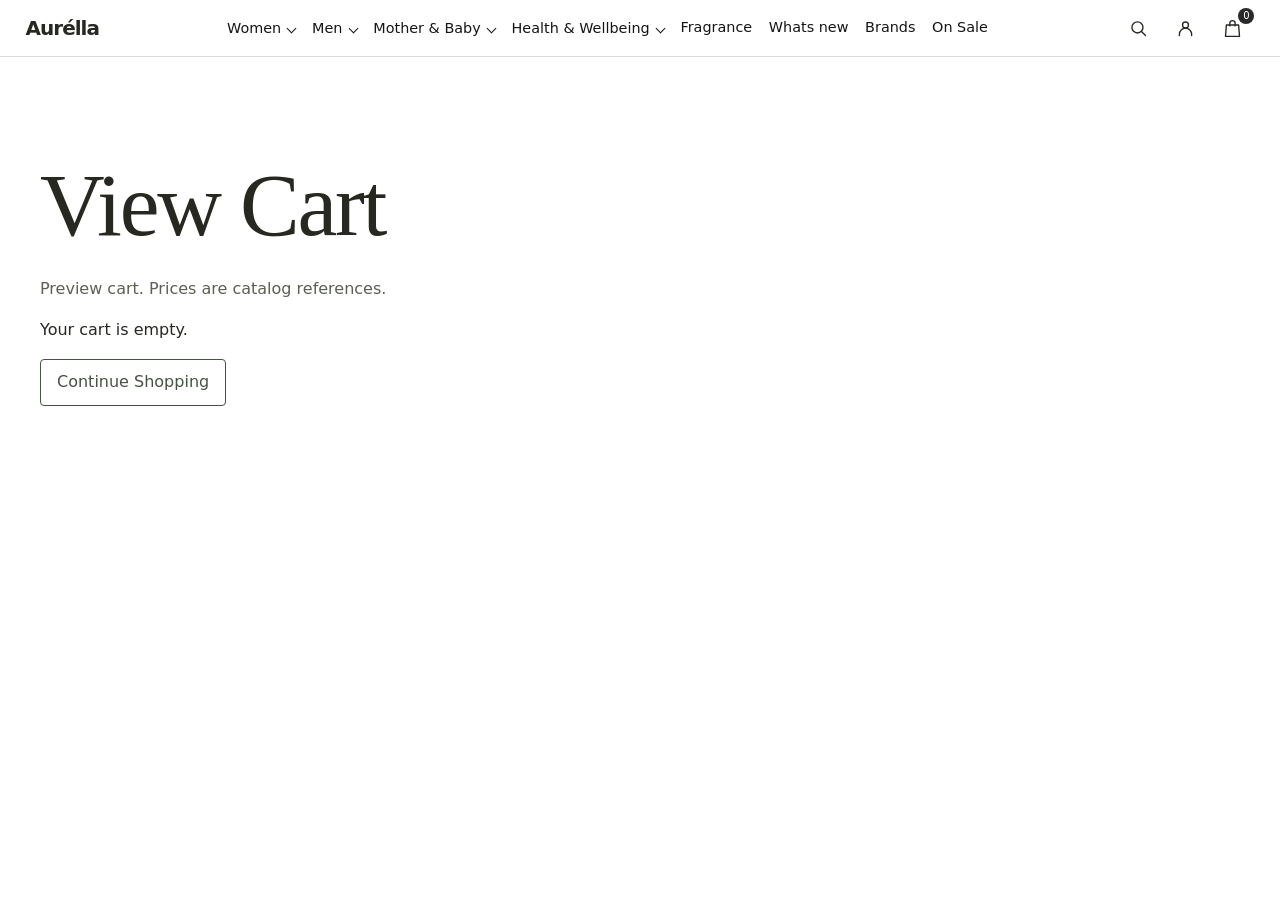
==== Aurella-cart.html @ ee376766 "Add Aurella storefront and ecommerce app" ====
<!doctype html><html lang="en"><meta charset="utf-8"><meta name="viewport" content="width=device-width,initial-scale=1"><title>View Cart | Aurélla</title><style>:root{--bg:#fff;--paper:#fffdf8;--ink:#272820;--muted:#5b6053;--line:#deded1;--accent:#445440;--soft:#e4e9dd;font:16px/1.55 system-ui,sans-serif;color:var(--ink);background:var(--bg)}*{box-sizing:border-box}body{margin:0}a{color:inherit}button,input,select,textarea{font:inherit}button,.button{border:1px solid var(--accent);padding:.65rem 1rem;min-height:44px;border-radius:4px;background:var(--accent);color:white;cursor:pointer;text-decoration:none;display:inline-flex;align-items:center;justify-content:center}button.secondary,.button.secondary{background:transparent;color:var(--accent)}button:disabled{opacity:.5;cursor:default}a:focus-visible,button:focus-visible,input:focus-visible,textarea:focus-visible,select:focus-visible,summary:focus-visible{outline:3px solid #89603b;outline-offset:3px}h1,h2,.logo{font-family:Georgia,serif;font-weight:400;line-height:1.1;letter-spacing:-.025em}h1{font-size:clamp(2.7rem,7vw,6rem);margin:.25em 0}h2{font-size:clamp(1.8rem,4vw,3rem);margin:0 0 .5em}h3{margin:.45rem 0}.shell{width:min(1200px,calc(100% - 2rem));margin-inline:auto}.section{padding-block:clamp(2rem,6vw,5rem)}.eyebrow{font-size:.75rem;letter-spacing:.14em;text-transform:uppercase;font-weight:650}.muted{color:var(--muted)}header,footer{background:var(--paper);border-block:1px solid var(--line)}.bar{display:flex;align-items:center;justify-content:space-between;gap:1rem;min-height:72px;flex-wrap:wrap;padding-block:.6rem}.logo{font-size:2rem;text-decoration:none}.links,.row,.chips{display:flex;align-items:center;gap:.65rem;flex-wrap:wrap}.links a{padding:.45rem .2rem}.hero{background:linear-gradient(105deg,#e4e9dd,#f1eee3);padding:clamp(1.6rem,6vw,6rem);min-height:440px;display:grid;align-content:center}.hero p{max-width:34rem}.hero .button{justify-self:start}.grid{display:grid;grid-template-columns:repeat(auto-fit,minmax(min(100%,215px),1fr));gap:1rem}.card,.panel{background:var(--paper);border:1px solid var(--line);border-radius:6px;overflow:hidden}.card{display:flex;flex-direction:column}.card-body,.panel{padding:1rem}.card-body .button{margin-top:.65rem}.card a{text-decoration:none}.photo{display:grid;place-items:center;background:var(--soft);aspect-ratio:1;overflow:hidden;color:var(--accent)}.photo img{display:block;width:100%;height:100%;object-fit:contain}.browse{border-block:1px solid var(--line)}.browse h3{font-family:Georgia,serif;font-size:1.35rem;font-weight:400}.chip{border:1px solid var(--line);border-radius:99px;padding:.45rem .8rem;background:var(--paper);color:var(--ink);text-decoration:none;font-size:.9rem;min-height:44px}.split{display:grid;grid-template-columns:1fr 1fr;gap:clamp(1rem,5vw,4rem)}.stack{display:grid;gap:.8rem;align-content:start}.shop-head{display:flex;gap:.8rem;flex-wrap:wrap;align-items:end;justify-content:space-between}.shop-head form{flex:1;max-width:32rem}.form-grid{display:grid;grid-template-columns:repeat(auto-fit,minmax(min(100%,180px),1fr));gap:.8rem}label{display:grid;gap:.25rem;font-weight:550}input:not([type=checkbox]),textarea,select{width:100%;min-height:44px;padding:.55rem .65rem;border:1px solid #848779;background:var(--paper);border-radius:4px;color:var(--ink)}textarea{resize:vertical;min-height:100px}.check{display:flex;align-items:center;gap:.5rem}.check input{width:20px;height:20px}.error{color:#982c23;font-weight:600}.success{color:#315a34}.price{font-weight:650}.skip{position:fixed;top:-100px}.skip:focus{top:0;z-index:4;background:white;padding:1rem}details{padding:.85rem 0;border-top:1px solid var(--line)}summary{cursor:pointer;font-weight:600}dialog{border:1px solid var(--line);background:var(--bg);color:var(--ink);width:min(96vw,670px);max-height:92dvh;padding:1.2rem}dialog::backdrop{background:#25282185}#notice:not(:empty){position:fixed;z-index:3;bottom:1rem;right:1rem;background:var(--accent);color:white;padding:.8rem 1rem;max-width:calc(100% - 2rem);border-radius:4px}.rule{border-top:1px solid var(--line);padding-top:.85rem}.thumb{width:68px;height:68px;object-fit:contain;background:var(--soft)}.swatch{display:inline-block;width:20px;height:20px;border:1px solid #555;border-radius:50%;vertical-align:middle}.small{font-size:.9rem}.prose{white-space:pre-wrap}.spaced{justify-content:space-between}footer{padding:1.5rem 0}footer p{margin:.2rem 0}@media(max-width:640px){.split{grid-template-columns:1fr}.hero{min-height:340px}.bar{gap:.55rem}.bar .links{gap:.5rem}.catalog{grid-template-columns:repeat(2,minmax(0,1fr));gap:.55rem}.card-body{padding:.65rem}.catalog .button{width:100%;font-size:.85rem}.row{gap:.4rem}}
 .preview-title{font-size:clamp(2.5rem,6vw,4.7rem)}.catalog{grid-template-columns:repeat(4,minmax(0,1fr))}.photo img{object-fit:contain}.eyebrow{margin:0}@media(max-width:800px){.catalog{grid-template-columns:repeat(2,minmax(0,1fr))}}
/* Catalog card layout */
.catalog{grid-template-columns:repeat(4,minmax(0,1fr));gap:2rem clamp(1rem,2.15vw,2.25rem);margin-top:1.75rem}
.catalog .card{background:#fff;border:1px solid #e5e5e5;border-radius:0;text-align:left;min-width:0}
.catalog .photo{background:#f6f6f6;border-radius:0}
.catalog .photo img{object-fit:contain;mix-blend-mode:multiply}
.catalog .card-body{display:flex;flex-direction:column;flex:1;padding:1.35rem .8rem .8rem}
.catalog .eyebrow{font-size:.68rem;letter-spacing:.035em;color:#626262}
.catalog h3{font:500 .92rem/1.45 system-ui,sans-serif;letter-spacing:normal;text-transform:none;margin:.3rem 0 .9rem;overflow-wrap:anywhere;min-height:2.9em}
.catalog .card-meta{display:flex;align-items:baseline;justify-content:space-between;gap:.65rem;border-top:1px solid #dedbd8;padding-top:.7rem;margin-top:auto}
.catalog .price{font-size:.88rem;font-weight:700;color:#191919;margin:0}
.catalog .card-size{color:#4c4c4c;font-size:.76rem;text-align:right}
.catalog .button.secondary{border:1px solid #dedbd8;border-radius:0;width:100%;padding:.45rem .35rem;color:#242424;text-decoration:none;font-size:.8rem;margin-top:.65rem}
.catalog .button.secondary:hover{background:#f6f6f6}
@media(max-width:760px){.catalog{grid-template-columns:repeat(2,minmax(0,1fr));gap:1.25rem .8rem}.catalog .card-body{padding:.8rem .55rem .55rem}}

.store-nav{background:#fff;border-top:0;border-bottom:1px solid #dedbd8}
.store-nav .nav-inner{width:100%;padding:0 clamp(1rem,2vw,2rem);min-height:56px;display:grid;grid-template-columns:1fr auto 1fr;align-items:center;gap:1rem}
.store-nav .logo{font:700 1.25rem/1 system-ui,sans-serif;letter-spacing:-.05em;justify-self:start}
.store-nav .nav-links{display:flex;align-items:center;gap:clamp(.85rem,2.5vw,2.3rem);white-space:nowrap}
.store-nav .nav-links a{color:#151515;text-decoration:none;font-size:.9rem;line-height:1.2;padding:.5rem 0}
.store-nav .nav-links a:hover{text-decoration:underline;text-underline-offset:3px}
.store-nav .nav-links .nav-action{border:1px solid #1d1d1d;border-radius:999px;padding:.48rem .85rem}
@media(max-width:800px){.store-nav .nav-inner{grid-template-columns:1fr;gap:.15rem;padding-block:.65rem}.store-nav .nav-links{max-width:100%;overflow-x:auto;gap:1.2rem;padding:.15rem 0}}
.home-hero{display:grid;grid-template-columns:1fr 1fr;min-height:clamp(320px,43vw,540px);background:#f1f1ef}
.home-hero-copy{display:grid;align-content:center;justify-items:start;padding:clamp(1.5rem,6vw,7rem)}
.home-hero h1{font:600 clamp(2.5rem,5vw,5rem)/1.02 system-ui,sans-serif;letter-spacing:-.065em}
.home-hero-art{display:grid;place-items:center;min-width:0;background:#ececea;overflow:hidden}
.home-hero-art:empty{display:none}
.home-hero:has(.home-hero-art:empty){grid-template-columns:1fr}
.home-hero-art img{width:100%;height:100%;max-height:540px;object-fit:contain;mix-blend-mode:multiply}
.home-heading{display:flex;align-items:baseline;justify-content:space-between;gap:1rem}
.home-heading h2,.home-categories h2,.catalog-heading{font:600 clamp(1.5rem,3vw,2rem)/1.15 system-ui,sans-serif;letter-spacing:-.035em}
.home-categories{background:#f6f6f5}
.home-tiles{display:grid;grid-template-columns:repeat(4,1fr);gap:1rem}
.home-tiles a{background:white;border:1px solid #dedbd8;padding:1.4rem .9rem;text-decoration:none}
.home-tiles a:hover{text-decoration:underline}
@media(max-width:650px){.home-hero{grid-template-columns:1fr}.home-hero-art img{max-height:250px}.home-tiles{grid-template-columns:repeat(2,1fr)}}
.skin-browse{background:#fff}
.skin-browse h2{text-align:center;font:500 clamp(1.55rem,3vw,2.4rem)/1.2 system-ui,sans-serif;letter-spacing:-.035em;margin:0 0 clamp(1.3rem,3vw,2.6rem)}
.skin-slider{position:relative}
.skin-track{display:grid;grid-auto-flow:column;grid-auto-columns:calc((100% - 3rem)/5);gap:.75rem;overflow-x:auto;scroll-snap-type:x mandatory;scrollbar-width:none;padding:4px;scroll-padding-inline:4px}
.skin-track::-webkit-scrollbar{display:none}
.skin-tile{display:grid;gap:.85rem;text-align:center;color:var(--ink);text-decoration:none;scroll-snap-align:start;min-width:0}
.skin-tile img{display:block;width:100%;aspect-ratio:2/3;object-fit:cover;border-radius:8px;background:#f6f6f6}
.skin-tile:hover span{text-decoration:underline;text-underline-offset:4px}
.skin-slider .skin-arrow{position:absolute;top:43%;width:44px;height:44px;padding:0;border:1px solid #d6ccc4;border-radius:0;background:#fff;color:var(--ink);font-size:1.5rem}
.skin-prev{left:4px}.skin-next{right:4px}
@media(max-width:850px){.skin-track{grid-auto-columns:calc((100% - 1.5rem)/3)}}
@media(max-width:520px){.skin-track{grid-auto-columns:calc((100% - .75rem)/2)}.skin-tile{font-size:.9rem}}
.catalog-controls{display:flex;gap:12px;flex-wrap:wrap;margin:1rem 0}
.catalog-control{position:relative;padding:0;border:0}
.catalog-control summary{display:flex;min-height:35px;min-width:99px;align-items:center;justify-content:space-between;gap:.8rem;padding:0 16px;border:1px solid #818181;background:#fff;color:#171717;font:500 .8rem system-ui,sans-serif;list-style:none}
.catalog-control summary::-webkit-details-marker{display:none}
.catalog-control summary::after{content:'';width:6px;height:6px;border-right:1px solid #777;border-bottom:1px solid #777;transform:rotate(45deg) translateY(-2px)}
.catalog-control[open] summary::after{transform:rotate(225deg)}
.catalog-control-panel{position:absolute;z-index:2;top:calc(100% + 6px);left:0;width:min(310px,calc(100vw - 2rem));border:1px solid #dedbd8;background:white;padding:12px;box-shadow:0 4px 12px #0001}
#catalog-sort .catalog-control-panel{width:170px}
.catalog-controls{align-items:center;--control-height:44px}.catalog-controls .catalog-control summary,.catalog-controls input#search[type=search]{box-sizing:border-box;height:var(--control-height);min-height:var(--control-height);font:500 .85rem system-ui,sans-serif;border:1px solid #818181}
.catalog-controls #search{width:min(100%,300px);min-height:35px;border-radius:0;background:#fff;font-size:.85rem}
#catalog-sort .catalog-control-panel{width:min(255px,calc(100vw - 8.5rem));padding:14px 16px}
#catalog-sort label,.facet-options label{display:flex;align-items:center;gap:.65rem;font-size:.84rem;font-weight:400;padding:.3rem 0}
#catalog-sort label:has(:disabled){color:#777}
#catalog-sort input,.facet-options input{margin:0;accent-color:#222}
#filter-panel:not([hidden]){display:grid;grid-template-columns:repeat(4,minmax(0,1fr));gap:1.5rem;border-block:1px solid #dedbd8;padding:1.45rem 0}
#filter-panel fieldset{border:0;padding:0;margin:0;min-width:0}
#filter-panel legend{font-weight:550;margin-bottom:.7rem}
.facet-more{padding:0;border:0;margin-top:.4rem}
.facet-more summary{font-size:.82rem;text-decoration:underline;text-underline-offset:3px}
@media(max-width:650px){#filter-panel:not([hidden]){grid-template-columns:repeat(2,minmax(0,1fr))}}
@media(min-width:1440px){#catalog-section{width:min(1840px,calc(100% - 4rem))}#grid.catalog{grid-template-columns:repeat(5,minmax(0,1fr))}}@media(min-width:1700px){#grid.catalog{grid-template-columns:repeat(6,minmax(0,1fr))}}

#catalog-sort .catalog-control-panel{width:min(255px,calc(100vw - 2rem));padding:18px 24px;border:0;border-top:1px solid #dedbd8;box-shadow:0 4px 12px #0001}
#catalog-sort .catalog-control-panel label{display:flex;align-items:center;gap:16px;min-height:29px;padding:0;font:400 .8rem/1.25 system-ui,sans-serif;white-space:nowrap}
#catalog-sort .catalog-control-panel input[type=radio]{appearance:auto;flex:0 0 14px;width:14px;height:14px;min-height:0;padding:0;margin:0}
@media(max-width:650px){#catalog-sort .catalog-control-panel{left:auto;right:0;width:210px}}
</style><style>.store-nav .nav-inner{display:flex;justify-content:space-between;flex-wrap:wrap}.store-nav .nav-links{gap:clamp(.6rem,1.3vw,1.6rem)}.nav-tools{display:flex;gap:.65rem;align-items:center;flex-wrap:wrap}.nav-tools a{font-size:.85rem;text-decoration:none}.nav-tools a:hover{text-decoration:underline}.nav-tools .nav-action{border:1px solid;padding:.35rem .75rem;border-radius:999px}.preview-cart-row{display:flex;align-items:center;justify-content:space-between;gap:1rem;border-bottom:1px solid #ddd;padding:1rem 0}@media(max-width:850px){.store-nav .nav-links{order:3;width:100%}}</style><header class="store-nav"><div class="nav-inner"><a class="logo" href="Aurella-preview.html">Aurélla</a><nav class="nav-links" aria-label="Main"><button class="department-trigger" type="button" aria-expanded="false" aria-controls="department-panel-0">Women</button><button class="department-trigger" type="button" aria-expanded="false" aria-controls="department-panel-1">Men</button><button class="department-trigger" type="button" aria-expanded="false" aria-controls="department-panel-2">Mother &amp; Baby</button><button class="department-trigger" type="button" aria-expanded="false" aria-controls="department-panel-3">Health &amp; Wellbeing</button><a href="Aurella-shop.html?q=fragrance">Fragrance</a><a href="Aurella-shop.html?view=new">Whats new</a><a href="Aurella-shop.html?view=brands">Brands</a><a href="Aurella-shop.html?view=sale">On Sale</a></nav><div class="nav-tools"><a href="Aurella-shop.html#search" aria-label="Search" title="Search"><svg width="21" height="21" viewBox="0 0 24 24" fill="none" stroke="currentColor" stroke-width="1.55" stroke-linecap="round" stroke-linejoin="round" aria-hidden="true"><circle cx="10.8" cy="10.8" r="6.3"/><path d="m15.4 15.4 4.6 4.6"/></svg></a><a href="Aurella-profile.html" aria-label="Profile" title="Profile"><svg width="21" height="21" viewBox="0 0 24 24" fill="none" stroke="currentColor" stroke-width="1.55" stroke-linecap="round" stroke-linejoin="round" aria-hidden="true"><circle cx="12" cy="8" r="3.4"/><path d="M5 20v-1.4a7 7 0 0 1 14 0V20"/></svg></a><a class="nav-action" href="Aurella-cart.html" aria-label="View Cart" title="View Cart"><svg width="21" height="21" viewBox="0 0 24 24" fill="none" stroke="currentColor" stroke-width="1.55" stroke-linecap="round" stroke-linejoin="round" aria-hidden="true"><path d="M5 8h14l1 13H4L5 8Z"/><path d="M9 9V6a3 3 0 0 1 6 0v3"/></svg><span id="preview-cart-count">0</span></a></div></div><div class="department-panel" id="department-panel-0" hidden><div class="mega-inner women-menu"><div class="women-column"><section><h2>Makeup</h2><a href="Aurella-shop.html?q=foundation">Foundation</a><a href="Aurella-shop.html?q=concealer">Concealer</a><a href="Aurella-shop.html?q=powder">Compact Powder / Loose Powder</a><a href="Aurella-shop.html?q=eyeshadow">Eyeshadows</a><a href="Aurella-shop.html?q=eyeliner">Eye Liner</a><a href="Aurella-shop.html?q=mascara">Mascara</a><a href="Aurella-shop.html?q=lip%20glos">Lip Gloss</a><a href="Aurella-shop.html?q=lipstick">Lipsticks</a><a href="Aurella-shop.html?q=lip%20balm">Lip Balm</a><a href="Aurella-shop.html?q=blusher">Blushers</a><a href="Aurella-shop.html?q=makeup%20remover">Makeup Removers</a><a href="Aurella-shop.html?q=tools%20%26%20accessorie">Tools &amp; Accessories</a><a href="Aurella-shop.html?q=vegan">Vegan</a></section><section><h2>Face</h2><a href="Aurella-shop.html?q=face%20serum">Face Serum</a><a href="Aurella-shop.html?q=foundation">Foundations</a><a href="Aurella-shop.html?q=powder">Powders</a><a href="Aurella-shop.html?q=concealer">Concealers</a><a href="Aurella-shop.html?q=blusher">Blushers</a><a href="Aurella-shop.html?q=primer">Primers</a><a href="Aurella-shop.html?q=bb%20cream">BB Creams</a><a href="Aurella-shop.html?q=hyperpigmentation">Hyperpigmentation</a></section></div><div class="women-column"><section><h2>Lips</h2><a href="Aurella-shop.html?q=lip%20balm">Lip Balm</a><a href="Aurella-shop.html?q=lipstick">Lipsticks</a><a href="Aurella-shop.html?q=lip%20glos">Lip Gloss</a><a href="Aurella-shop.html?q=lip%20liner">Lip Liners</a></section><section><h2>Eyes</h2><a href="Aurella-shop.html?q=mascara">Mascara</a><a href="Aurella-shop.html?q=eyeshadow">Eyeshadows</a><a href="Aurella-shop.html?q=eyeliner">Eyeliners &amp; Pencils</a><a href="Aurella-shop.html?q=eyeshadow%20palette">Eyeshadow palettes</a><a href="Aurella-shop.html?q=eye%20makeup%20remover">Eye makeup remover</a><a href="Aurella-shop.html?q=eye%20accessorie">Eye accessories</a></section><section><h2>Nails</h2><a href="Aurella-shop.html?q=nail%20polish">Nail polish</a><a href="Aurella-shop.html?q=top%20%26%20base%20coat">Top &amp; base coats</a><a href="Aurella-shop.html?q=effects%20%26%20nail%20art">Effects &amp; nail art</a><a href="Aurella-shop.html?q=nail%20care%20%26%20treatment">Nail care &amp; treatment</a><a href="Aurella-shop.html?q=nail%20polish%20remover">Nail polish removers</a><a href="Aurella-shop.html?q=nail%20accessorie">Nail accessories</a></section></div><div class="women-column"><section><h2>Skin</h2><a href="Aurella-shop.html?q=face%20care">Face Care</a><a href="Aurella-shop.html?q=lip%20care">Lip Care</a><a href="Aurella-shop.html?q=eye%20care">Eye Care</a><a href="Aurella-shop.html?q=body%20care">Body Care</a><a href="Aurella-shop.html?q=hand%20care">Hand Care</a></section><section><h2>Women Toiletries</h2><a href="Aurella-shop.html?q=body%20wash">Bath &amp; Shower</a><a href="Aurella-shop.html?q=hand%20wash">Hand Wash &amp; Gel</a><a href="Aurella-shop.html?q=soap">Soap</a><a href="Aurella-shop.html?q=bath%20salt">Bath Salts</a><a href="Aurella-shop.html?q=bathing%20accessorie">Bathing Accessories</a><a href="Aurella-shop.html?q=deodorant">Deodorant</a><a href="Aurella-shop.html?q=body%20sprays%20%26%20mist">Body Sprays &amp; Mist</a><a href="Aurella-shop.html?q=dental">Dental</a><a href="Aurella-shop.html?q=hair%20removal">Female Hair Removal</a></section></div><div class="women-column"><section><h2>Hair</h2><a href="Aurella-shop.html?q=shampoo">Shampoo</a><a href="Aurella-shop.html?q=conditioner">Conditioner</a><a href="Aurella-shop.html?q=dry%20shampoo">Dry Shampoo</a><a href="Aurella-shop.html?q=treatments%20%26%20oil">Treatments &amp; Oils</a><a href="Aurella-shop.html?q=hair%20styling">Hair Styling</a><a href="Aurella-shop.html?q=hair%20colour">Hair Colour</a><a href="Aurella-shop.html?q=accessorie">Accessories</a></section><section><h2>Sun &amp; Tan</h2><a href="Aurella-shop.html?q=spf">Sun Care</a><a href="Aurella-shop.html?q=tanning">Tanning</a></section><section><h2><a href="Aurella-shop.html?q=fragrance">Fragrance</a></h2></section></div></div></div><div class="department-panel" id="department-panel-1" hidden><div class="mega-inner women-menu men-menu"><div class="women-column"><section><h2>Men Skin Care</h2><a href="Aurella-shop.html?q=men%20moistur">Men Moisturisers</a><a href="Aurella-shop.html?q=men%20face%20wash">Men Face Wash &amp; Scrub</a><a href="Aurella-shop.html?q=men%20scrub">Men Wash &amp; Exfoliators</a><a href="Aurella-shop.html?q=men%20body">Men Body Care</a><a href="Aurella-shop.html?q=men%20vegan">Men Vegan</a></section></div><div class="women-column"><section><h2>Men Toiletries</h2><a href="Aurella-shop.html?q=men%20shower">Men Bath &amp; Shower</a><a href="Aurella-shop.html?q=men%20hand%20wash">Men Hand Wash &amp; Gel</a><a href="Aurella-shop.html?q=men%20deodorant">Men Deodorant</a><a href="Aurella-shop.html?q=men%20body%20spray">Men Body Sprays &amp; Mist</a><a href="Aurella-shop.html?q=men%20dental">Men Dental</a><a href="Aurella-shop.html?q=men%20shaving">Men Shaving</a><a href="Aurella-shop.html?q=men%20travel">Men Travel</a></section><section><h2>Men Hair</h2><a href="Aurella-shop.html?q=men%20shampoo">Men Shampoo &amp; Conditioner</a><a href="Aurella-shop.html?q=men%20styling">Men Hair Styling</a><a href="Aurella-shop.html?q=men%20hair%20oil">Men Hair Treatments &amp; Oils</a></section></div><div class="women-column"><section><h2>Sun &amp; Tan</h2><a href="Aurella-shop.html?q=spf">Sun Care</a><a href="Aurella-shop.html?q=tanning">Tanning</a></section><section class="men-direct"><h2><a href="Aurella-shop.html?q=beard">Men Beard Care</a></h2></section><section class="men-direct"><h2><a href="Aurella-shop.html?q=men%20fragrance">Men Fragrance</a></h2></section></div></div></div><div class="department-panel" id="department-panel-2" hidden><div class="mega-inner women-menu mother-menu"><div class="women-column"><section><h2><a href="Aurella-shop.html?q=stretch+mark">Mother</a></h2></section></div><div class="women-column"><section><h2>Babies and Kids</h2><a href="Aurella-shop.html?q=baby+wipes">Baby Wipes</a><a href="Aurella-shop.html?q=baby+lotion">Kids Oil and Lotion</a><a href="Aurella-shop.html?q=baby+wash">Kids Bath and Shower</a></section></div></div></div><div class="department-panel" id="department-panel-3" hidden><div class="wellness-menu"><section><h2><a href="Aurella-shop.html?q=men">Men Health</a></h2><h2><a href="Aurella-shop.html?q=women">Women Health</a></h2></section><section><h2>Sexual Wellness</h2><a href="Aurella-shop.html?q=condom">Condoms &amp; Lubes</a></section><div class="wellness-feature"><div><h2>Explore Sexual Wellness</h2><a href="Aurella-shop.html?q=condom">Discover</a></div></div></div></div></header><main class="shell section"><h1>View Cart</h1><p class="muted">Preview cart. Prices are catalog references.</p><div id="cart-items"></div><p id="cart-total"></p><a class="button secondary" href="Aurella-shop.html">Continue Shopping</a></main><style>.nav-tools{gap:.2rem}.nav-tools a,.nav-tools .nav-action{position:relative;display:grid;place-items:center;width:44px;height:44px;padding:0;border:0;border-radius:50%}.nav-tools a:hover{background:#f4f4f4}.nav-tools #preview-cart-count{position:absolute;top:2px;right:0;min-width:16px;height:16px;padding-inline:3px;border-radius:999px;background:#292929;color:white;font-size:10px;line-height:16px;text-align:center}</style><style>.store-nav .nav-links{flex-wrap:wrap;overflow:visible}.department-nav{position:relative;border:0;padding:0}.department-nav summary{list-style:none;font-size:.9rem;font-weight:400;padding:.5rem 0;display:flex;align-items:center;gap:.45rem}.department-nav summary::-webkit-details-marker{display:none}.department-nav summary:after{content:"";width:6px;height:6px;border:solid currentColor;border-width:0 1px 1px 0;transform:rotate(45deg)}.department-nav[open] div{position:absolute;z-index:8;min-width:145px;background:#fff;border:1px solid #ddd;padding:.45rem .75rem}.department-nav div a{display:block}</style><style>.store-nav{position:relative;z-index:10}.store-nav .department-nav{position:static}.department-nav[open]>summary{box-shadow:0 2px #343434}.store-nav .department-nav[open]>.mega-menu{position:absolute;inset:auto 0 auto;top:100%;min-width:0;padding:0;border:0;border-block:1px solid #e6e6e6;background:#fff;box-shadow:0 8px 18px #0001;max-height:75vh;overflow:auto}.mega-inner{width:min(1440px,calc(100% - 3rem));margin:auto;padding:2.5rem 0 3rem;display:grid;grid-template-columns:repeat(3,minmax(0,1fr)) minmax(165px,255px);gap:clamp(1rem,4vw,4rem);white-space:normal}.mega-inner h2{font:500 .95rem system-ui,sans-serif;letter-spacing:0;margin:0 0 .6rem}.store-nav .mega-inner section a{font-size:.85rem;padding:.32rem 0;color:#4d4d55}.store-nav .mega-inner .mega-product{display:grid;gap:.45rem;background:#f7f7f7;border-radius:10px;padding:1rem;align-self:start}.mega-product img{width:100%;aspect-ratio:1;object-fit:contain;mix-blend-mode:multiply}.mega-product small{color:#666}.mega-product strong{font-weight:500}@media(max-width:700px){.mega-inner{grid-template-columns:repeat(2,minmax(0,1fr));gap:1.2rem;padding:1.25rem 0}}</style><style>.mega-inner.women-menu{grid-template-columns:repeat(4,minmax(0,1fr));gap:0;padding-block:1.5rem}.women-column{padding-inline:1.4rem;border-inline-start:1px solid #d3d8d6}.women-column:first-child{border:0}.women-column section+section{margin-top:2.5rem}.store-nav .women-column h2{font-size:1rem;color:#203c36;margin-bottom:.35rem}.store-nav .women-column section a{color:#536963}.store-nav .women-column h2 a{font-size:inherit;color:inherit;padding:0}@media(max-width:720px){.mega-inner.women-menu{grid-template-columns:repeat(2,minmax(0,1fr));row-gap:2rem}.women-column:nth-child(odd){border:0}.women-column{padding-inline:.65rem}}</style><style>.mega-inner.men-menu{grid-template-columns:repeat(3,minmax(0,1fr))}.men-menu .men-direct+.men-direct{margin-top:.75rem}@media(max-width:640px){.mega-inner.men-menu{grid-template-columns:1fr}.men-menu .women-column{border:0}.men-menu .women-column+.women-column{border-top:1px solid #d3d8d6;padding-top:1rem}}</style><style>.store-nav .department-nav:has(.mother-menu){position:relative}.store-nav .department-nav[open]>.mega-menu:has(.mother-menu){inset:auto auto auto 0;top:100%;width:min(440px,calc(100vw - 2rem));border:1px solid #d3d8d6}.mega-inner.mother-menu{width:100%;min-height:248px;grid-template-columns:repeat(2,minmax(0,1fr))}.mother-menu .women-column{padding-inline:1.4rem}@media(max-width:850px){.store-nav .department-nav:has(.mother-menu){position:static}.store-nav .department-nav[open]>.mega-menu:has(.mother-menu){left:1rem}.mother-menu .women-column{padding-inline:.8rem}}</style><style>.store-nav .department-nav[open]>.mega-menu:has(.wellness-menu){width:min(884px,calc(100% - 2rem));margin-inline:auto}.wellness-menu{display:grid;grid-template-columns:1fr 1fr 2fr;min-height:250px;white-space:normal}.wellness-menu section{margin:24px 0;padding:0 24px}.wellness-menu section+section{border-left:1px solid #d3d8d6}.wellness-menu h2{font:500 1rem system-ui,sans-serif;color:#203c36;margin:0 0 .55rem}.store-nav .wellness-menu section a{color:#536963;padding:.25rem 0}.wellness-feature{position:relative;display:grid;align-items:end;min-height:190px;background:#324741;color:white;overflow:hidden}.wellness-feature img{position:absolute;inset:0;width:100%;height:100%;object-fit:contain;opacity:.4}.wellness-feature>div{position:relative;padding:1.75rem}.wellness-feature h2{color:white;font-size:1.4rem}.store-nav .wellness-feature a{display:inline-block;border:1px solid white;color:white;padding:.45rem .75rem}@media(max-width:650px){.wellness-menu{grid-template-columns:1fr 1fr}.wellness-menu section{padding-inline:.8rem}.wellness-feature{grid-column:1/-1}}</style><style>.store-nav .department-trigger{background:#fff;color:#151515;border:0;border-radius:0;padding:.5rem 0;font-size:.9rem;gap:.45rem}.department-trigger::after{content:"";width:6px;height:6px;border:solid currentColor;border-width:0 1px 1px 0;transform:rotate(45deg)}.department-trigger[aria-expanded=true]{box-shadow:0 2px #343434}.department-panel{position:absolute;top:100%;left:0;right:0;z-index:20;background:#fff;border-block:1px solid #ddd;box-shadow:0 8px 18px #0001;max-height:70vh;overflow:auto}.department-panel[hidden]{display:none}.department-panel:has(.mother-menu){width:min(440px,calc(100% - 2rem));margin-inline:auto}.department-panel:has(.wellness-menu){width:min(884px,calc(100% - 2rem));margin-inline:auto}.store-nav .department-panel section a{display:block}</style><script>
const departmentTriggers=[...document.querySelectorAll('.department-trigger')];
function setDepartment(active){
 for(const trigger of departmentTriggers){
  const expanded=trigger===active;
  trigger.setAttribute('aria-expanded',String(expanded));
  document.getElementById(trigger.getAttribute('aria-controls')).hidden=!expanded;
 }
}
for(const trigger of departmentTriggers)trigger.addEventListener('click',()=>setDepartment(trigger.getAttribute('aria-expanded')==='true'?null:trigger));
document.addEventListener('click',event=>{if(!event.target.closest('.department-trigger,.department-panel'))setDepartment(null);});
document.addEventListener('keydown',event=>{
 if(event.key!=='Escape')return;
 const active=departmentTriggers.find(trigger=>trigger.getAttribute('aria-expanded')==='true');
 if(active){setDepartment(null);active.focus();}
});

const cartKey='aurella-preview-cart';
function getCart(){try{return JSON.parse(localStorage.getItem(cartKey))||[];}catch{return [];}}
function setCart(items){localStorage.setItem(cartKey,JSON.stringify(items));updateCount();}
function updateCount(){const badge=document.querySelector('#preview-cart-count');const count=getCart().reduce((sum,p)=>sum+p.qty,0);badge.textContent=count;badge.parentElement.setAttribute('aria-label','View Cart ('+count+' items)');}
updateCount();
window.addEventListener('pageshow',updateCount);
window.addEventListener('storage',updateCount);
const format=new Intl.NumberFormat('en-LK',{style:'currency',currency:'LKR'});
const list=document.querySelector('#cart-items');
function renderCart(){
 const items=getCart();
 list.replaceChildren();
 if(!items.length)list.textContent='Your cart is empty.';
 for(const item of items){
  const row=document.createElement('div');row.className='preview-cart-row';
  const name=document.createElement('span');name.textContent=item.name+' × '+item.qty+' · '+format.format(item.referencePrice*item.qty);
  const remove=document.createElement('button');remove.className='secondary';remove.textContent='Remove';
  remove.onclick=()=>{setCart(getCart().filter(p=>p.sourceUrl!==item.sourceUrl));renderCart();};
  row.append(name,remove);list.append(row);
 }
 document.querySelector('#cart-total').textContent=items.length?'Subtotal '+format.format(items.reduce((n,p)=>n+p.qty*p.referencePrice,0)):'';
}
renderCart();
window.addEventListener('pageshow',renderCart);</script></html>
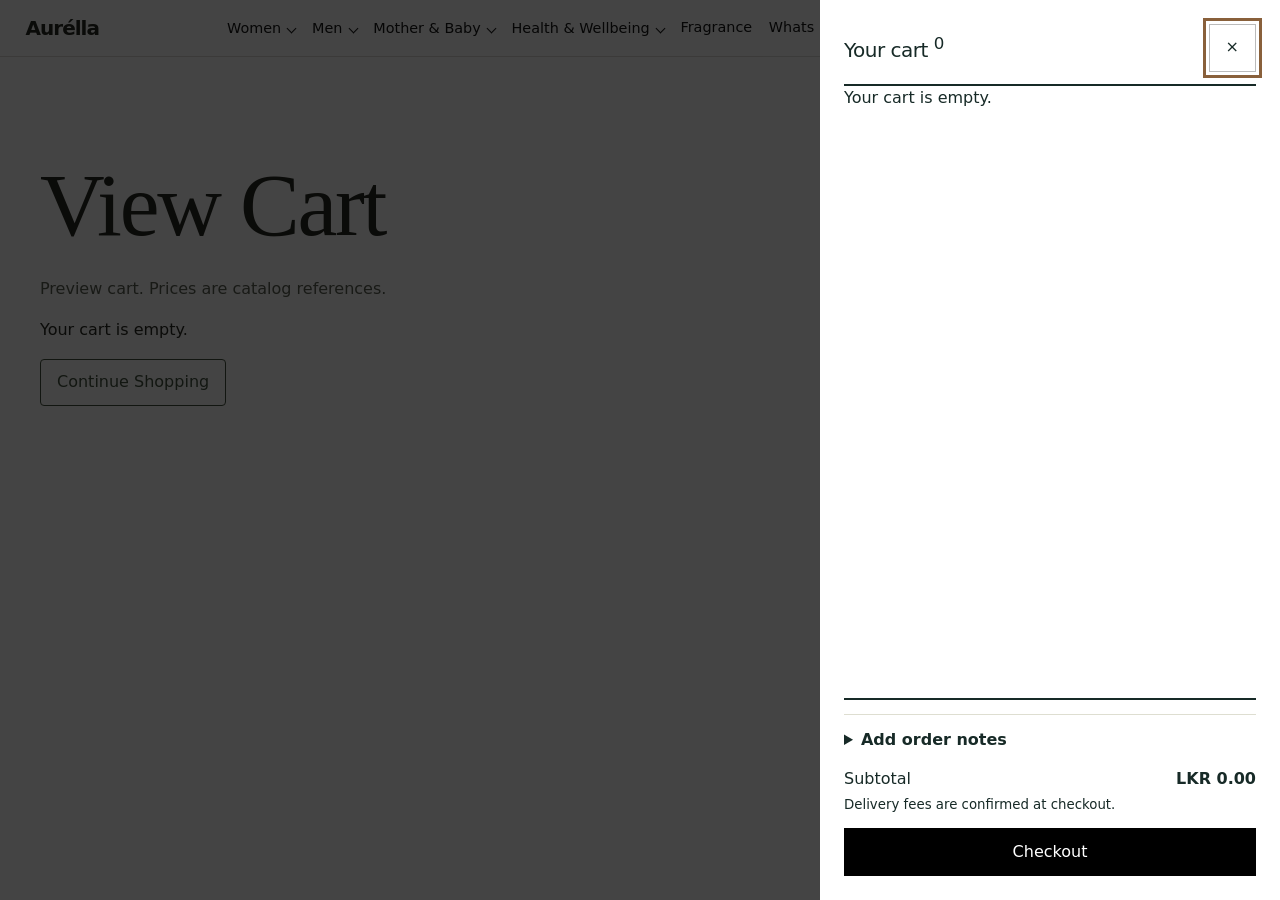
==== commit 3e9062df: "Update Aurella storefront and responsive checkout" ====
--- a/Aurella-cart.html
+++ b/Aurella-cart.html
@@ -1,4 +1,4 @@
-<!doctype html><html lang="en"><meta charset="utf-8"><meta name="viewport" content="width=device-width,initial-scale=1"><title>View Cart | Aurélla</title><style>:root{--bg:#fff;--paper:#fffdf8;--ink:#272820;--muted:#5b6053;--line:#deded1;--accent:#445440;--soft:#e4e9dd;font:16px/1.55 system-ui,sans-serif;color:var(--ink);background:var(--bg)}*{box-sizing:border-box}body{margin:0}a{color:inherit}button,input,select,textarea{font:inherit}button,.button{border:1px solid var(--accent);padding:.65rem 1rem;min-height:44px;border-radius:4px;background:var(--accent);color:white;cursor:pointer;text-decoration:none;display:inline-flex;align-items:center;justify-content:center}button.secondary,.button.secondary{background:transparent;color:var(--accent)}button:disabled{opacity:.5;cursor:default}a:focus-visible,button:focus-visible,input:focus-visible,textarea:focus-visible,select:focus-visible,summary:focus-visible{outline:3px solid #89603b;outline-offset:3px}h1,h2,.logo{font-family:Georgia,serif;font-weight:400;line-height:1.1;letter-spacing:-.025em}h1{font-size:clamp(2.7rem,7vw,6rem);margin:.25em 0}h2{font-size:clamp(1.8rem,4vw,3rem);margin:0 0 .5em}h3{margin:.45rem 0}.shell{width:min(1200px,calc(100% - 2rem));margin-inline:auto}.section{padding-block:clamp(2rem,6vw,5rem)}.eyebrow{font-size:.75rem;letter-spacing:.14em;text-transform:uppercase;font-weight:650}.muted{color:var(--muted)}header,footer{background:var(--paper);border-block:1px solid var(--line)}.bar{display:flex;align-items:center;justify-content:space-between;gap:1rem;min-height:72px;flex-wrap:wrap;padding-block:.6rem}.logo{font-size:2rem;text-decoration:none}.links,.row,.chips{display:flex;align-items:center;gap:.65rem;flex-wrap:wrap}.links a{padding:.45rem .2rem}.hero{background:linear-gradient(105deg,#e4e9dd,#f1eee3);padding:clamp(1.6rem,6vw,6rem);min-height:440px;display:grid;align-content:center}.hero p{max-width:34rem}.hero .button{justify-self:start}.grid{display:grid;grid-template-columns:repeat(auto-fit,minmax(min(100%,215px),1fr));gap:1rem}.card,.panel{background:var(--paper);border:1px solid var(--line);border-radius:6px;overflow:hidden}.card{display:flex;flex-direction:column}.card-body,.panel{padding:1rem}.card-body .button{margin-top:.65rem}.card a{text-decoration:none}.photo{display:grid;place-items:center;background:var(--soft);aspect-ratio:1;overflow:hidden;color:var(--accent)}.photo img{display:block;width:100%;height:100%;object-fit:contain}.browse{border-block:1px solid var(--line)}.browse h3{font-family:Georgia,serif;font-size:1.35rem;font-weight:400}.chip{border:1px solid var(--line);border-radius:99px;padding:.45rem .8rem;background:var(--paper);color:var(--ink);text-decoration:none;font-size:.9rem;min-height:44px}.split{display:grid;grid-template-columns:1fr 1fr;gap:clamp(1rem,5vw,4rem)}.stack{display:grid;gap:.8rem;align-content:start}.shop-head{display:flex;gap:.8rem;flex-wrap:wrap;align-items:end;justify-content:space-between}.shop-head form{flex:1;max-width:32rem}.form-grid{display:grid;grid-template-columns:repeat(auto-fit,minmax(min(100%,180px),1fr));gap:.8rem}label{display:grid;gap:.25rem;font-weight:550}input:not([type=checkbox]),textarea,select{width:100%;min-height:44px;padding:.55rem .65rem;border:1px solid #848779;background:var(--paper);border-radius:4px;color:var(--ink)}textarea{resize:vertical;min-height:100px}.check{display:flex;align-items:center;gap:.5rem}.check input{width:20px;height:20px}.error{color:#982c23;font-weight:600}.success{color:#315a34}.price{font-weight:650}.skip{position:fixed;top:-100px}.skip:focus{top:0;z-index:4;background:white;padding:1rem}details{padding:.85rem 0;border-top:1px solid var(--line)}summary{cursor:pointer;font-weight:600}dialog{border:1px solid var(--line);background:var(--bg);color:var(--ink);width:min(96vw,670px);max-height:92dvh;padding:1.2rem}dialog::backdrop{background:#25282185}#notice:not(:empty){position:fixed;z-index:3;bottom:1rem;right:1rem;background:var(--accent);color:white;padding:.8rem 1rem;max-width:calc(100% - 2rem);border-radius:4px}.rule{border-top:1px solid var(--line);padding-top:.85rem}.thumb{width:68px;height:68px;object-fit:contain;background:var(--soft)}.swatch{display:inline-block;width:20px;height:20px;border:1px solid #555;border-radius:50%;vertical-align:middle}.small{font-size:.9rem}.prose{white-space:pre-wrap}.spaced{justify-content:space-between}footer{padding:1.5rem 0}footer p{margin:.2rem 0}@media(max-width:640px){.split{grid-template-columns:1fr}.hero{min-height:340px}.bar{gap:.55rem}.bar .links{gap:.5rem}.catalog{grid-template-columns:repeat(2,minmax(0,1fr));gap:.55rem}.card-body{padding:.65rem}.catalog .button{width:100%;font-size:.85rem}.row{gap:.4rem}}
+<!doctype html><html lang="en"><meta charset="utf-8"><meta name="color-scheme" content="only light"><style>html{color-scheme:only light;background:#fff}body{background:#fff}</style><meta name="viewport" content="width=device-width,initial-scale=1"><title>View Cart | Aurélla</title><style>:root{--bg:#fff;--paper:#fffdf8;--ink:#272820;--muted:#5b6053;--line:#deded1;--accent:#445440;--soft:#e4e9dd;font:16px/1.55 system-ui,sans-serif;color:var(--ink);background:var(--bg)}*{box-sizing:border-box}body{margin:0}a{color:inherit}button,input,select,textarea{font:inherit}button,.button{border:1px solid var(--accent);padding:.65rem 1rem;min-height:44px;border-radius:4px;background:var(--accent);color:white;cursor:pointer;text-decoration:none;display:inline-flex;align-items:center;justify-content:center}button.secondary,.button.secondary{background:transparent;color:var(--accent)}button:disabled{opacity:.5;cursor:default}a:focus-visible,button:focus-visible,input:focus-visible,textarea:focus-visible,select:focus-visible,summary:focus-visible{outline:3px solid #89603b;outline-offset:3px}h1,h2,.logo{font-family:Georgia,serif;font-weight:400;line-height:1.1;letter-spacing:-.025em}h1{font-size:clamp(2.7rem,7vw,6rem);margin:.25em 0}h2{font-size:clamp(1.8rem,4vw,3rem);margin:0 0 .5em}h3{margin:.45rem 0}.shell{width:min(1200px,calc(100% - 2rem));margin-inline:auto}.section{padding-block:clamp(2rem,6vw,5rem)}.eyebrow{font-size:.75rem;letter-spacing:.14em;text-transform:uppercase;font-weight:650}.muted{color:var(--muted)}header,footer{background:var(--paper);border-block:1px solid var(--line)}.bar{display:flex;align-items:center;justify-content:space-between;gap:1rem;min-height:72px;flex-wrap:wrap;padding-block:.6rem}.logo{font-size:2rem;text-decoration:none}.links,.row,.chips{display:flex;align-items:center;gap:.65rem;flex-wrap:wrap}.links a{padding:.45rem .2rem}.hero{background:linear-gradient(105deg,#e4e9dd,#f1eee3);padding:clamp(1.6rem,6vw,6rem);min-height:440px;display:grid;align-content:center}.hero p{max-width:34rem}.hero .button{justify-self:start}.grid{display:grid;grid-template-columns:repeat(auto-fit,minmax(min(100%,215px),1fr));gap:1rem}.card,.panel{background:var(--paper);border:1px solid var(--line);border-radius:6px;overflow:hidden}.card{display:flex;flex-direction:column}.card-body,.panel{padding:1rem}.card-body .button{margin-top:.65rem}.card a{text-decoration:none}.photo{display:grid;place-items:center;background:var(--soft);aspect-ratio:1;overflow:hidden;color:var(--accent)}.photo img{display:block;width:100%;height:100%;object-fit:contain}.browse{border-block:1px solid var(--line)}.browse h3{font-family:Georgia,serif;font-size:1.35rem;font-weight:400}.chip{border:1px solid var(--line);border-radius:99px;padding:.45rem .8rem;background:var(--paper);color:var(--ink);text-decoration:none;font-size:.9rem;min-height:44px}.split{display:grid;grid-template-columns:1fr 1fr;gap:clamp(1rem,5vw,4rem)}.stack{display:grid;gap:.8rem;align-content:start}.shop-head{display:flex;gap:.8rem;flex-wrap:wrap;align-items:end;justify-content:space-between}.shop-head form{flex:1;max-width:32rem}.form-grid{display:grid;grid-template-columns:repeat(auto-fit,minmax(min(100%,180px),1fr));gap:.8rem}label{display:grid;gap:.25rem;font-weight:550}input:not([type=checkbox]),textarea,select{width:100%;min-height:44px;padding:.55rem .65rem;border:1px solid #848779;background:var(--paper);border-radius:4px;color:var(--ink)}textarea{resize:vertical;min-height:100px}.check{display:flex;align-items:center;gap:.5rem}.check input{width:20px;height:20px}.error{color:#982c23;font-weight:600}.success{color:#315a34}.price{font-weight:650}.skip{position:fixed;top:-100px}.skip:focus{top:0;z-index:4;background:white;padding:1rem}details{padding:.85rem 0;border-top:1px solid var(--line)}summary{cursor:pointer;font-weight:600}dialog{border:1px solid var(--line);background:var(--bg);color:var(--ink);width:min(96vw,670px);max-height:92dvh;padding:1.2rem}dialog::backdrop{background:#25282185}#notice:not(:empty){position:fixed;z-index:3;bottom:1rem;right:1rem;background:var(--accent);color:white;padding:.8rem 1rem;max-width:calc(100% - 2rem);border-radius:4px}.rule{border-top:1px solid var(--line);padding-top:.85rem}.thumb{width:68px;height:68px;object-fit:contain;background:var(--soft)}.swatch{display:inline-block;width:20px;height:20px;border:1px solid #555;border-radius:50%;vertical-align:middle}.small{font-size:.9rem}.prose{white-space:pre-wrap}.spaced{justify-content:space-between}footer{padding:1.5rem 0}footer p{margin:.2rem 0}@media(max-width:640px){.split{grid-template-columns:1fr}.hero{min-height:340px}.bar{gap:.55rem}.bar .links{gap:.5rem}.catalog{grid-template-columns:repeat(2,minmax(0,1fr));gap:.55rem}.card-body{padding:.65rem}.catalog .button{width:100%;font-size:.85rem}.row{gap:.4rem}}
  .preview-title{font-size:clamp(2.5rem,6vw,4.7rem)}.catalog{grid-template-columns:repeat(4,minmax(0,1fr))}.photo img{object-fit:contain}.eyebrow{margin:0}@media(max-width:800px){.catalog{grid-template-columns:repeat(2,minmax(0,1fr))}}
 /* Catalog card layout */
 .catalog{grid-template-columns:repeat(4,minmax(0,1fr));gap:2rem clamp(1rem,2.15vw,2.25rem);margin-top:1.75rem}
@@ -75,7 +75,61 @@
 #catalog-sort .catalog-control-panel label{display:flex;align-items:center;gap:16px;min-height:29px;padding:0;font:400 .8rem/1.25 system-ui,sans-serif;white-space:nowrap}
 #catalog-sort .catalog-control-panel input[type=radio]{appearance:auto;flex:0 0 14px;width:14px;height:14px;min-height:0;padding:0;margin:0}
 @media(max-width:650px){#catalog-sort .catalog-control-panel{left:auto;right:0;width:210px}}
-</style><style>.store-nav .nav-inner{display:flex;justify-content:space-between;flex-wrap:wrap}.store-nav .nav-links{gap:clamp(.6rem,1.3vw,1.6rem)}.nav-tools{display:flex;gap:.65rem;align-items:center;flex-wrap:wrap}.nav-tools a{font-size:.85rem;text-decoration:none}.nav-tools a:hover{text-decoration:underline}.nav-tools .nav-action{border:1px solid;padding:.35rem .75rem;border-radius:999px}.preview-cart-row{display:flex;align-items:center;justify-content:space-between;gap:1rem;border-bottom:1px solid #ddd;padding:1rem 0}@media(max-width:850px){.store-nav .nav-links{order:3;width:100%}}</style><header class="store-nav"><div class="nav-inner"><a class="logo" href="Aurella-preview.html">Aurélla</a><nav class="nav-links" aria-label="Main"><button class="department-trigger" type="button" aria-expanded="false" aria-controls="department-panel-0">Women</button><button class="department-trigger" type="button" aria-expanded="false" aria-controls="department-panel-1">Men</button><button class="department-trigger" type="button" aria-expanded="false" aria-controls="department-panel-2">Mother &amp; Baby</button><button class="department-trigger" type="button" aria-expanded="false" aria-controls="department-panel-3">Health &amp; Wellbeing</button><a href="Aurella-shop.html?q=fragrance">Fragrance</a><a href="Aurella-shop.html?view=new">Whats new</a><a href="Aurella-shop.html?view=brands">Brands</a><a href="Aurella-shop.html?view=sale">On Sale</a></nav><div class="nav-tools"><a href="Aurella-shop.html#search" aria-label="Search" title="Search"><svg width="21" height="21" viewBox="0 0 24 24" fill="none" stroke="currentColor" stroke-width="1.55" stroke-linecap="round" stroke-linejoin="round" aria-hidden="true"><circle cx="10.8" cy="10.8" r="6.3"/><path d="m15.4 15.4 4.6 4.6"/></svg></a><a href="Aurella-profile.html" aria-label="Profile" title="Profile"><svg width="21" height="21" viewBox="0 0 24 24" fill="none" stroke="currentColor" stroke-width="1.55" stroke-linecap="round" stroke-linejoin="round" aria-hidden="true"><circle cx="12" cy="8" r="3.4"/><path d="M5 20v-1.4a7 7 0 0 1 14 0V20"/></svg></a><a class="nav-action" href="Aurella-cart.html" aria-label="View Cart" title="View Cart"><svg width="21" height="21" viewBox="0 0 24 24" fill="none" stroke="currentColor" stroke-width="1.55" stroke-linecap="round" stroke-linejoin="round" aria-hidden="true"><path d="M5 8h14l1 13H4L5 8Z"/><path d="M9 9V6a3 3 0 0 1 6 0v3"/></svg><span id="preview-cart-count">0</span></a></div></div><div class="department-panel" id="department-panel-0" hidden><div class="mega-inner women-menu"><div class="women-column"><section><h2>Makeup</h2><a href="Aurella-shop.html?q=foundation">Foundation</a><a href="Aurella-shop.html?q=concealer">Concealer</a><a href="Aurella-shop.html?q=powder">Compact Powder / Loose Powder</a><a href="Aurella-shop.html?q=eyeshadow">Eyeshadows</a><a href="Aurella-shop.html?q=eyeliner">Eye Liner</a><a href="Aurella-shop.html?q=mascara">Mascara</a><a href="Aurella-shop.html?q=lip%20glos">Lip Gloss</a><a href="Aurella-shop.html?q=lipstick">Lipsticks</a><a href="Aurella-shop.html?q=lip%20balm">Lip Balm</a><a href="Aurella-shop.html?q=blusher">Blushers</a><a href="Aurella-shop.html?q=makeup%20remover">Makeup Removers</a><a href="Aurella-shop.html?q=tools%20%26%20accessorie">Tools &amp; Accessories</a><a href="Aurella-shop.html?q=vegan">Vegan</a></section><section><h2>Face</h2><a href="Aurella-shop.html?q=face%20serum">Face Serum</a><a href="Aurella-shop.html?q=foundation">Foundations</a><a href="Aurella-shop.html?q=powder">Powders</a><a href="Aurella-shop.html?q=concealer">Concealers</a><a href="Aurella-shop.html?q=blusher">Blushers</a><a href="Aurella-shop.html?q=primer">Primers</a><a href="Aurella-shop.html?q=bb%20cream">BB Creams</a><a href="Aurella-shop.html?q=hyperpigmentation">Hyperpigmentation</a></section></div><div class="women-column"><section><h2>Lips</h2><a href="Aurella-shop.html?q=lip%20balm">Lip Balm</a><a href="Aurella-shop.html?q=lipstick">Lipsticks</a><a href="Aurella-shop.html?q=lip%20glos">Lip Gloss</a><a href="Aurella-shop.html?q=lip%20liner">Lip Liners</a></section><section><h2>Eyes</h2><a href="Aurella-shop.html?q=mascara">Mascara</a><a href="Aurella-shop.html?q=eyeshadow">Eyeshadows</a><a href="Aurella-shop.html?q=eyeliner">Eyeliners &amp; Pencils</a><a href="Aurella-shop.html?q=eyeshadow%20palette">Eyeshadow palettes</a><a href="Aurella-shop.html?q=eye%20makeup%20remover">Eye makeup remover</a><a href="Aurella-shop.html?q=eye%20accessorie">Eye accessories</a></section><section><h2>Nails</h2><a href="Aurella-shop.html?q=nail%20polish">Nail polish</a><a href="Aurella-shop.html?q=top%20%26%20base%20coat">Top &amp; base coats</a><a href="Aurella-shop.html?q=effects%20%26%20nail%20art">Effects &amp; nail art</a><a href="Aurella-shop.html?q=nail%20care%20%26%20treatment">Nail care &amp; treatment</a><a href="Aurella-shop.html?q=nail%20polish%20remover">Nail polish removers</a><a href="Aurella-shop.html?q=nail%20accessorie">Nail accessories</a></section></div><div class="women-column"><section><h2>Skin</h2><a href="Aurella-shop.html?q=face%20care">Face Care</a><a href="Aurella-shop.html?q=lip%20care">Lip Care</a><a href="Aurella-shop.html?q=eye%20care">Eye Care</a><a href="Aurella-shop.html?q=body%20care">Body Care</a><a href="Aurella-shop.html?q=hand%20care">Hand Care</a></section><section><h2>Women Toiletries</h2><a href="Aurella-shop.html?q=body%20wash">Bath &amp; Shower</a><a href="Aurella-shop.html?q=hand%20wash">Hand Wash &amp; Gel</a><a href="Aurella-shop.html?q=soap">Soap</a><a href="Aurella-shop.html?q=bath%20salt">Bath Salts</a><a href="Aurella-shop.html?q=bathing%20accessorie">Bathing Accessories</a><a href="Aurella-shop.html?q=deodorant">Deodorant</a><a href="Aurella-shop.html?q=body%20sprays%20%26%20mist">Body Sprays &amp; Mist</a><a href="Aurella-shop.html?q=dental">Dental</a><a href="Aurella-shop.html?q=hair%20removal">Female Hair Removal</a></section></div><div class="women-column"><section><h2>Hair</h2><a href="Aurella-shop.html?q=shampoo">Shampoo</a><a href="Aurella-shop.html?q=conditioner">Conditioner</a><a href="Aurella-shop.html?q=dry%20shampoo">Dry Shampoo</a><a href="Aurella-shop.html?q=treatments%20%26%20oil">Treatments &amp; Oils</a><a href="Aurella-shop.html?q=hair%20styling">Hair Styling</a><a href="Aurella-shop.html?q=hair%20colour">Hair Colour</a><a href="Aurella-shop.html?q=accessorie">Accessories</a></section><section><h2>Sun &amp; Tan</h2><a href="Aurella-shop.html?q=spf">Sun Care</a><a href="Aurella-shop.html?q=tanning">Tanning</a></section><section><h2><a href="Aurella-shop.html?q=fragrance">Fragrance</a></h2></section></div></div></div><div class="department-panel" id="department-panel-1" hidden><div class="mega-inner women-menu men-menu"><div class="women-column"><section><h2>Men Skin Care</h2><a href="Aurella-shop.html?q=men%20moistur">Men Moisturisers</a><a href="Aurella-shop.html?q=men%20face%20wash">Men Face Wash &amp; Scrub</a><a href="Aurella-shop.html?q=men%20scrub">Men Wash &amp; Exfoliators</a><a href="Aurella-shop.html?q=men%20body">Men Body Care</a><a href="Aurella-shop.html?q=men%20vegan">Men Vegan</a></section></div><div class="women-column"><section><h2>Men Toiletries</h2><a href="Aurella-shop.html?q=men%20shower">Men Bath &amp; Shower</a><a href="Aurella-shop.html?q=men%20hand%20wash">Men Hand Wash &amp; Gel</a><a href="Aurella-shop.html?q=men%20deodorant">Men Deodorant</a><a href="Aurella-shop.html?q=men%20body%20spray">Men Body Sprays &amp; Mist</a><a href="Aurella-shop.html?q=men%20dental">Men Dental</a><a href="Aurella-shop.html?q=men%20shaving">Men Shaving</a><a href="Aurella-shop.html?q=men%20travel">Men Travel</a></section><section><h2>Men Hair</h2><a href="Aurella-shop.html?q=men%20shampoo">Men Shampoo &amp; Conditioner</a><a href="Aurella-shop.html?q=men%20styling">Men Hair Styling</a><a href="Aurella-shop.html?q=men%20hair%20oil">Men Hair Treatments &amp; Oils</a></section></div><div class="women-column"><section><h2>Sun &amp; Tan</h2><a href="Aurella-shop.html?q=spf">Sun Care</a><a href="Aurella-shop.html?q=tanning">Tanning</a></section><section class="men-direct"><h2><a href="Aurella-shop.html?q=beard">Men Beard Care</a></h2></section><section class="men-direct"><h2><a href="Aurella-shop.html?q=men%20fragrance">Men Fragrance</a></h2></section></div></div></div><div class="department-panel" id="department-panel-2" hidden><div class="mega-inner women-menu mother-menu"><div class="women-column"><section><h2><a href="Aurella-shop.html?q=stretch+mark">Mother</a></h2></section></div><div class="women-column"><section><h2>Babies and Kids</h2><a href="Aurella-shop.html?q=baby+wipes">Baby Wipes</a><a href="Aurella-shop.html?q=baby+lotion">Kids Oil and Lotion</a><a href="Aurella-shop.html?q=baby+wash">Kids Bath and Shower</a></section></div></div></div><div class="department-panel" id="department-panel-3" hidden><div class="wellness-menu"><section><h2><a href="Aurella-shop.html?q=men">Men Health</a></h2><h2><a href="Aurella-shop.html?q=women">Women Health</a></h2></section><section><h2>Sexual Wellness</h2><a href="Aurella-shop.html?q=condom">Condoms &amp; Lubes</a></section><div class="wellness-feature"><div><h2>Explore Sexual Wellness</h2><a href="Aurella-shop.html?q=condom">Discover</a></div></div></div></div></header><main class="shell section"><h1>View Cart</h1><p class="muted">Preview cart. Prices are catalog references.</p><div id="cart-items"></div><p id="cart-total"></p><a class="button secondary" href="Aurella-shop.html">Continue Shopping</a></main><style>.nav-tools{gap:.2rem}.nav-tools a,.nav-tools .nav-action{position:relative;display:grid;place-items:center;width:44px;height:44px;padding:0;border:0;border-radius:50%}.nav-tools a:hover{background:#f4f4f4}.nav-tools #preview-cart-count{position:absolute;top:2px;right:0;min-width:16px;height:16px;padding-inline:3px;border-radius:999px;background:#292929;color:white;font-size:10px;line-height:16px;text-align:center}</style><style>.store-nav .nav-links{flex-wrap:wrap;overflow:visible}.department-nav{position:relative;border:0;padding:0}.department-nav summary{list-style:none;font-size:.9rem;font-weight:400;padding:.5rem 0;display:flex;align-items:center;gap:.45rem}.department-nav summary::-webkit-details-marker{display:none}.department-nav summary:after{content:"";width:6px;height:6px;border:solid currentColor;border-width:0 1px 1px 0;transform:rotate(45deg)}.department-nav[open] div{position:absolute;z-index:8;min-width:145px;background:#fff;border:1px solid #ddd;padding:.45rem .75rem}.department-nav div a{display:block}</style><style>.store-nav{position:relative;z-index:10}.store-nav .department-nav{position:static}.department-nav[open]>summary{box-shadow:0 2px #343434}.store-nav .department-nav[open]>.mega-menu{position:absolute;inset:auto 0 auto;top:100%;min-width:0;padding:0;border:0;border-block:1px solid #e6e6e6;background:#fff;box-shadow:0 8px 18px #0001;max-height:75vh;overflow:auto}.mega-inner{width:min(1440px,calc(100% - 3rem));margin:auto;padding:2.5rem 0 3rem;display:grid;grid-template-columns:repeat(3,minmax(0,1fr)) minmax(165px,255px);gap:clamp(1rem,4vw,4rem);white-space:normal}.mega-inner h2{font:500 .95rem system-ui,sans-serif;letter-spacing:0;margin:0 0 .6rem}.store-nav .mega-inner section a{font-size:.85rem;padding:.32rem 0;color:#4d4d55}.store-nav .mega-inner .mega-product{display:grid;gap:.45rem;background:#f7f7f7;border-radius:10px;padding:1rem;align-self:start}.mega-product img{width:100%;aspect-ratio:1;object-fit:contain;mix-blend-mode:multiply}.mega-product small{color:#666}.mega-product strong{font-weight:500}@media(max-width:700px){.mega-inner{grid-template-columns:repeat(2,minmax(0,1fr));gap:1.2rem;padding:1.25rem 0}}</style><style>.mega-inner.women-menu{grid-template-columns:repeat(4,minmax(0,1fr));gap:0;padding-block:1.5rem}.women-column{padding-inline:1.4rem;border-inline-start:1px solid #d3d8d6}.women-column:first-child{border:0}.women-column section+section{margin-top:2.5rem}.store-nav .women-column h2{font-size:1rem;color:#203c36;margin-bottom:.35rem}.store-nav .women-column section a{color:#536963}.store-nav .women-column h2 a{font-size:inherit;color:inherit;padding:0}@media(max-width:720px){.mega-inner.women-menu{grid-template-columns:repeat(2,minmax(0,1fr));row-gap:2rem}.women-column:nth-child(odd){border:0}.women-column{padding-inline:.65rem}}</style><style>.mega-inner.men-menu{grid-template-columns:repeat(3,minmax(0,1fr))}.men-menu .men-direct+.men-direct{margin-top:.75rem}@media(max-width:640px){.mega-inner.men-menu{grid-template-columns:1fr}.men-menu .women-column{border:0}.men-menu .women-column+.women-column{border-top:1px solid #d3d8d6;padding-top:1rem}}</style><style>.store-nav .department-nav:has(.mother-menu){position:relative}.store-nav .department-nav[open]>.mega-menu:has(.mother-menu){inset:auto auto auto 0;top:100%;width:min(440px,calc(100vw - 2rem));border:1px solid #d3d8d6}.mega-inner.mother-menu{width:100%;min-height:248px;grid-template-columns:repeat(2,minmax(0,1fr))}.mother-menu .women-column{padding-inline:1.4rem}@media(max-width:850px){.store-nav .department-nav:has(.mother-menu){position:static}.store-nav .department-nav[open]>.mega-menu:has(.mother-menu){left:1rem}.mother-menu .women-column{padding-inline:.8rem}}</style><style>.store-nav .department-nav[open]>.mega-menu:has(.wellness-menu){width:min(884px,calc(100% - 2rem));margin-inline:auto}.wellness-menu{display:grid;grid-template-columns:1fr 1fr 2fr;min-height:250px;white-space:normal}.wellness-menu section{margin:24px 0;padding:0 24px}.wellness-menu section+section{border-left:1px solid #d3d8d6}.wellness-menu h2{font:500 1rem system-ui,sans-serif;color:#203c36;margin:0 0 .55rem}.store-nav .wellness-menu section a{color:#536963;padding:.25rem 0}.wellness-feature{position:relative;display:grid;align-items:end;min-height:190px;background:#324741;color:white;overflow:hidden}.wellness-feature img{position:absolute;inset:0;width:100%;height:100%;object-fit:contain;opacity:.4}.wellness-feature>div{position:relative;padding:1.75rem}.wellness-feature h2{color:white;font-size:1.4rem}.store-nav .wellness-feature a{display:inline-block;border:1px solid white;color:white;padding:.45rem .75rem}@media(max-width:650px){.wellness-menu{grid-template-columns:1fr 1fr}.wellness-menu section{padding-inline:.8rem}.wellness-feature{grid-column:1/-1}}</style><style>.store-nav .department-trigger{background:#fff;color:#151515;border:0;border-radius:0;padding:.5rem 0;font-size:.9rem;gap:.45rem}.department-trigger::after{content:"";width:6px;height:6px;border:solid currentColor;border-width:0 1px 1px 0;transform:rotate(45deg)}.department-trigger[aria-expanded=true]{box-shadow:0 2px #343434}.department-panel{position:absolute;top:100%;left:0;right:0;z-index:20;background:#fff;border-block:1px solid #ddd;box-shadow:0 8px 18px #0001;max-height:70vh;overflow:auto}.department-panel[hidden]{display:none}.department-panel:has(.mother-menu){width:min(440px,calc(100% - 2rem));margin-inline:auto}.department-panel:has(.wellness-menu){width:min(884px,calc(100% - 2rem));margin-inline:auto}.store-nav .department-panel section a{display:block}</style><script>
+</style><style>.store-nav .nav-inner{display:flex;justify-content:space-between;flex-wrap:wrap}.store-nav .nav-links{gap:clamp(.6rem,1.3vw,1.6rem)}.nav-tools{display:flex;gap:.65rem;align-items:center;flex-wrap:wrap}.nav-tools a{font-size:.85rem;text-decoration:none}.nav-tools a:hover{text-decoration:underline}.nav-tools .nav-action{border:1px solid;padding:.35rem .75rem;border-radius:999px}.preview-cart-row{display:flex;align-items:center;justify-content:space-between;gap:1rem;border-bottom:1px solid #ddd;padding:1rem 0}@media(max-width:850px){.store-nav .nav-links{order:3;width:100%}}</style><header class="store-nav"><div class="nav-inner"><a class="logo" href="Aurella-preview.html">Aurélla</a><nav class="nav-links" id="main-navigation" aria-label="Main"><button class="department-trigger" type="button" aria-expanded="false" aria-controls="department-panel-0">Women</button><button class="department-trigger" type="button" aria-expanded="false" aria-controls="department-panel-1">Men</button><button class="department-trigger" type="button" aria-expanded="false" aria-controls="department-panel-2">Mother &amp; Baby</button><button class="department-trigger" type="button" aria-expanded="false" aria-controls="department-panel-3">Health &amp; Wellbeing</button><a href="Aurella-shop.html?q=fragrance">Fragrance</a><a href="Aurella-shop.html?view=new">Whats new</a><a href="Aurella-shop.html?view=brands">Brands</a><a href="Aurella-shop.html?view=sale">On Sale</a><a class="mobile-account" href="Aurella-profile.html">Profile</a></nav><div class="nav-tools"><a href="Aurella-shop.html#search" aria-label="Search" title="Search"><svg width="21" height="21" viewBox="0 0 24 24" fill="none" stroke="currentColor" stroke-width="1.55" stroke-linecap="round" stroke-linejoin="round" aria-hidden="true"><circle cx="10.8" cy="10.8" r="6.3"/><path d="m15.4 15.4 4.6 4.6"/></svg></a><a href="Aurella-profile.html" aria-label="Profile" title="Profile"><svg width="21" height="21" viewBox="0 0 24 24" fill="none" stroke="currentColor" stroke-width="1.55" stroke-linecap="round" stroke-linejoin="round" aria-hidden="true"><circle cx="12" cy="8" r="3.4"/><path d="M5 20v-1.4a7 7 0 0 1 14 0V20"/></svg></a><a class="nav-action" href="Aurella-cart.html" aria-label="View Cart" title="View Cart"><svg width="21" height="21" viewBox="0 0 24 24" fill="none" stroke="currentColor" stroke-width="1.55" stroke-linecap="round" stroke-linejoin="round" aria-hidden="true"><path d="M5 8h14l1 13H4L5 8Z"/><path d="M9 9V6a3 3 0 0 1 6 0v3"/></svg><span id="preview-cart-count">0</span></a><button class="mobile-menu-toggle" type="button" aria-label="Open menu" aria-expanded="false" aria-controls="main-navigation">☰</button></div></div><div class="department-panel" id="department-panel-0" hidden><div class="mega-inner women-menu"><div class="women-column"><section><h2>Makeup</h2><a href="Aurella-shop.html?q=foundation">Foundation</a><a href="Aurella-shop.html?q=concealer">Concealer</a><a href="Aurella-shop.html?q=powder">Compact Powder / Loose Powder</a><a href="Aurella-shop.html?q=eyeshadow">Eyeshadows</a><a href="Aurella-shop.html?q=eyeliner">Eye Liner</a><a href="Aurella-shop.html?q=mascara">Mascara</a><a href="Aurella-shop.html?q=lip%20glos">Lip Gloss</a><a href="Aurella-shop.html?q=lipstick">Lipsticks</a><a href="Aurella-shop.html?q=lip%20balm">Lip Balm</a><a href="Aurella-shop.html?q=blusher">Blushers</a><a href="Aurella-shop.html?q=makeup%20remover">Makeup Removers</a><a href="Aurella-shop.html?q=tools%20%26%20accessorie">Tools &amp; Accessories</a><a href="Aurella-shop.html?q=vegan">Vegan</a></section><section><h2>Face</h2><a href="Aurella-shop.html?q=face%20serum">Face Serum</a><a href="Aurella-shop.html?q=foundation">Foundations</a><a href="Aurella-shop.html?q=powder">Powders</a><a href="Aurella-shop.html?q=concealer">Concealers</a><a href="Aurella-shop.html?q=blusher">Blushers</a><a href="Aurella-shop.html?q=primer">Primers</a><a href="Aurella-shop.html?q=bb%20cream">BB Creams</a><a href="Aurella-shop.html?q=hyperpigmentation">Hyperpigmentation</a></section></div><div class="women-column"><section><h2>Lips</h2><a href="Aurella-shop.html?q=lip%20balm">Lip Balm</a><a href="Aurella-shop.html?q=lipstick">Lipsticks</a><a href="Aurella-shop.html?q=lip%20glos">Lip Gloss</a><a href="Aurella-shop.html?q=lip%20liner">Lip Liners</a></section><section><h2>Eyes</h2><a href="Aurella-shop.html?q=mascara">Mascara</a><a href="Aurella-shop.html?q=eyeshadow">Eyeshadows</a><a href="Aurella-shop.html?q=eyeliner">Eyeliners &amp; Pencils</a><a href="Aurella-shop.html?q=eyeshadow%20palette">Eyeshadow palettes</a><a href="Aurella-shop.html?q=eye%20makeup%20remover">Eye makeup remover</a><a href="Aurella-shop.html?q=eye%20accessorie">Eye accessories</a></section><section><h2>Nails</h2><a href="Aurella-shop.html?q=nail%20polish">Nail polish</a><a href="Aurella-shop.html?q=top%20%26%20base%20coat">Top &amp; base coats</a><a href="Aurella-shop.html?q=effects%20%26%20nail%20art">Effects &amp; nail art</a><a href="Aurella-shop.html?q=nail%20care%20%26%20treatment">Nail care &amp; treatment</a><a href="Aurella-shop.html?q=nail%20polish%20remover">Nail polish removers</a><a href="Aurella-shop.html?q=nail%20accessorie">Nail accessories</a></section></div><div class="women-column"><section><h2>Skin</h2><a href="Aurella-shop.html?q=face%20care">Face Care</a><a href="Aurella-shop.html?q=lip%20care">Lip Care</a><a href="Aurella-shop.html?q=eye%20care">Eye Care</a><a href="Aurella-shop.html?q=body%20care">Body Care</a><a href="Aurella-shop.html?q=hand%20care">Hand Care</a></section><section><h2>Women Toiletries</h2><a href="Aurella-shop.html?q=body%20wash">Bath &amp; Shower</a><a href="Aurella-shop.html?q=hand%20wash">Hand Wash &amp; Gel</a><a href="Aurella-shop.html?q=soap">Soap</a><a href="Aurella-shop.html?q=bath%20salt">Bath Salts</a><a href="Aurella-shop.html?q=bathing%20accessorie">Bathing Accessories</a><a href="Aurella-shop.html?q=deodorant">Deodorant</a><a href="Aurella-shop.html?q=body%20sprays%20%26%20mist">Body Sprays &amp; Mist</a><a href="Aurella-shop.html?q=dental">Dental</a><a href="Aurella-shop.html?q=hair%20removal">Female Hair Removal</a></section></div><div class="women-column"><section><h2>Hair</h2><a href="Aurella-shop.html?q=shampoo">Shampoo</a><a href="Aurella-shop.html?q=conditioner">Conditioner</a><a href="Aurella-shop.html?q=dry%20shampoo">Dry Shampoo</a><a href="Aurella-shop.html?q=treatments%20%26%20oil">Treatments &amp; Oils</a><a href="Aurella-shop.html?q=hair%20styling">Hair Styling</a><a href="Aurella-shop.html?q=hair%20colour">Hair Colour</a><a href="Aurella-shop.html?q=accessorie">Accessories</a></section><section><h2>Sun &amp; Tan</h2><a href="Aurella-shop.html?q=spf">Sun Care</a><a href="Aurella-shop.html?q=tanning">Tanning</a></section><section><h2><a href="Aurella-shop.html?q=fragrance">Fragrance</a></h2></section></div></div></div><div class="department-panel" id="department-panel-1" hidden><div class="mega-inner women-menu men-menu"><div class="women-column"><section><h2>Men Skin Care</h2><a href="Aurella-shop.html?q=men%20moistur">Men Moisturisers</a><a href="Aurella-shop.html?q=men%20face%20wash">Men Face Wash &amp; Scrub</a><a href="Aurella-shop.html?q=men%20scrub">Men Wash &amp; Exfoliators</a><a href="Aurella-shop.html?q=men%20body">Men Body Care</a><a href="Aurella-shop.html?q=men%20vegan">Men Vegan</a></section></div><div class="women-column"><section><h2>Men Toiletries</h2><a href="Aurella-shop.html?q=men%20shower">Men Bath &amp; Shower</a><a href="Aurella-shop.html?q=men%20hand%20wash">Men Hand Wash &amp; Gel</a><a href="Aurella-shop.html?q=men%20deodorant">Men Deodorant</a><a href="Aurella-shop.html?q=men%20body%20spray">Men Body Sprays &amp; Mist</a><a href="Aurella-shop.html?q=men%20dental">Men Dental</a><a href="Aurella-shop.html?q=men%20shaving">Men Shaving</a><a href="Aurella-shop.html?q=men%20travel">Men Travel</a></section><section><h2>Men Hair</h2><a href="Aurella-shop.html?q=men%20shampoo">Men Shampoo &amp; Conditioner</a><a href="Aurella-shop.html?q=men%20styling">Men Hair Styling</a><a href="Aurella-shop.html?q=men%20hair%20oil">Men Hair Treatments &amp; Oils</a></section></div><div class="women-column"><section><h2>Sun &amp; Tan</h2><a href="Aurella-shop.html?q=spf">Sun Care</a><a href="Aurella-shop.html?q=tanning">Tanning</a></section><section class="men-direct"><h2><a href="Aurella-shop.html?q=beard">Men Beard Care</a></h2></section><section class="men-direct"><h2><a href="Aurella-shop.html?q=men%20fragrance">Men Fragrance</a></h2></section></div></div></div><div class="department-panel" id="department-panel-2" hidden><div class="mega-inner women-menu mother-menu"><div class="women-column"><section><h2><a href="Aurella-shop.html?q=stretch+mark">Mother</a></h2></section></div><div class="women-column"><section><h2>Babies and Kids</h2><a href="Aurella-shop.html?q=baby+wipes">Baby Wipes</a><a href="Aurella-shop.html?q=baby+lotion">Kids Oil and Lotion</a><a href="Aurella-shop.html?q=baby+wash">Kids Bath and Shower</a></section></div></div></div><div class="department-panel" id="department-panel-3" hidden><div class="wellness-menu"><section><h2><a href="Aurella-shop.html?q=men">Men Health</a></h2><h2><a href="Aurella-shop.html?q=women">Women Health</a></h2></section><section><h2>Sexual Wellness</h2><a href="Aurella-shop.html?q=condom">Condoms &amp; Lubes</a></section><div class="wellness-feature"><div><h2>Explore Sexual Wellness</h2><a href="Aurella-shop.html?q=condom">Discover</a></div></div></div></div></header><main class="shell section"><h1>View Cart</h1><p class="muted">Preview cart. Prices are catalog references.</p><div id="cart-items"></div><p id="cart-total"></p><a class="button secondary" href="Aurella-shop.html">Continue Shopping</a></main><style>.nav-tools{gap:.2rem}.nav-tools a,.nav-tools .nav-action{position:relative;display:grid;place-items:center;width:44px;height:44px;padding:0;border:0;border-radius:50%}.nav-tools a:hover{background:#f4f4f4}.nav-tools #preview-cart-count{position:absolute;top:2px;right:0;min-width:16px;height:16px;padding-inline:3px;border-radius:999px;background:#292929;color:white;font-size:10px;line-height:16px;text-align:center}</style><style>.store-nav .nav-links{flex-wrap:wrap;overflow:visible}.department-nav{position:relative;border:0;padding:0}.department-nav summary{list-style:none;font-size:.9rem;font-weight:400;padding:.5rem 0;display:flex;align-items:center;gap:.45rem}.department-nav summary::-webkit-details-marker{display:none}.department-nav summary:after{content:"";width:6px;height:6px;border:solid currentColor;border-width:0 1px 1px 0;transform:rotate(45deg)}.department-nav[open] div{position:absolute;z-index:8;min-width:145px;background:#fff;border:1px solid #ddd;padding:.45rem .75rem}.department-nav div a{display:block}</style><style>.store-nav{position:relative;z-index:10}.store-nav .department-nav{position:static}.department-nav[open]>summary{box-shadow:0 2px #343434}.store-nav .department-nav[open]>.mega-menu{position:absolute;inset:auto 0 auto;top:100%;min-width:0;padding:0;border:0;border-block:1px solid #e6e6e6;background:#fff;box-shadow:0 8px 18px #0001;max-height:75vh;overflow:auto}.mega-inner{width:min(1440px,calc(100% - 3rem));margin:auto;padding:2.5rem 0 3rem;display:grid;grid-template-columns:repeat(3,minmax(0,1fr)) minmax(165px,255px);gap:clamp(1rem,4vw,4rem);white-space:normal}.mega-inner h2{font:500 .95rem system-ui,sans-serif;letter-spacing:0;margin:0 0 .6rem}.store-nav .mega-inner section a{font-size:.85rem;padding:.32rem 0;color:#4d4d55}.store-nav .mega-inner .mega-product{display:grid;gap:.45rem;background:#f7f7f7;border-radius:10px;padding:1rem;align-self:start}.mega-product img{width:100%;aspect-ratio:1;object-fit:contain;mix-blend-mode:multiply}.mega-product small{color:#666}.mega-product strong{font-weight:500}@media(max-width:700px){.mega-inner{grid-template-columns:repeat(2,minmax(0,1fr));gap:1.2rem;padding:1.25rem 0}}</style><style>.mega-inner.women-menu{grid-template-columns:repeat(4,minmax(0,1fr));gap:0;padding-block:1.5rem}.women-column{padding-inline:1.4rem;border-inline-start:1px solid #d3d8d6}.women-column:first-child{border:0}.women-column section+section{margin-top:2.5rem}.store-nav .women-column h2{font-size:1rem;color:#203c36;margin-bottom:.35rem}.store-nav .women-column section a{color:#536963}.store-nav .women-column h2 a{font-size:inherit;color:inherit;padding:0}@media(max-width:720px){.mega-inner.women-menu{grid-template-columns:repeat(2,minmax(0,1fr));row-gap:2rem}.women-column:nth-child(odd){border:0}.women-column{padding-inline:.65rem}}</style><style>.mega-inner.men-menu{grid-template-columns:repeat(3,minmax(0,1fr))}.men-menu .men-direct+.men-direct{margin-top:.75rem}@media(max-width:640px){.mega-inner.men-menu{grid-template-columns:1fr}.men-menu .women-column{border:0}.men-menu .women-column+.women-column{border-top:1px solid #d3d8d6;padding-top:1rem}}</style><style>.store-nav .department-nav:has(.mother-menu){position:relative}.store-nav .department-nav[open]>.mega-menu:has(.mother-menu){inset:auto auto auto 0;top:100%;width:min(440px,calc(100vw - 2rem));border:1px solid #d3d8d6}.mega-inner.mother-menu{width:100%;min-height:248px;grid-template-columns:repeat(2,minmax(0,1fr))}.mother-menu .women-column{padding-inline:1.4rem}@media(max-width:850px){.store-nav .department-nav:has(.mother-menu){position:static}.store-nav .department-nav[open]>.mega-menu:has(.mother-menu){left:1rem}.mother-menu .women-column{padding-inline:.8rem}}</style><style>.store-nav .department-nav[open]>.mega-menu:has(.wellness-menu){width:min(884px,calc(100% - 2rem));margin-inline:auto}.wellness-menu{display:grid;grid-template-columns:1fr 1fr 2fr;min-height:250px;white-space:normal}.wellness-menu section{margin:24px 0;padding:0 24px}.wellness-menu section+section{border-left:1px solid #d3d8d6}.wellness-menu h2{font:500 1rem system-ui,sans-serif;color:#203c36;margin:0 0 .55rem}.store-nav .wellness-menu section a{color:#536963;padding:.25rem 0}.wellness-feature{position:relative;display:grid;align-items:end;min-height:190px;background:#324741;color:white;overflow:hidden}.wellness-feature img{position:absolute;inset:0;width:100%;height:100%;object-fit:contain;opacity:.4}.wellness-feature>div{position:relative;padding:1.75rem}.wellness-feature h2{color:white;font-size:1.4rem}.store-nav .wellness-feature a{display:inline-block;border:1px solid white;color:white;padding:.45rem .75rem}@media(max-width:650px){.wellness-menu{grid-template-columns:1fr 1fr}.wellness-menu section{padding-inline:.8rem}.wellness-feature{grid-column:1/-1}}</style><style>.store-nav .department-trigger{background:#fff;color:#151515;border:0;border-radius:0;padding:.5rem 0;font-size:.9rem;gap:.45rem}.department-trigger::after{content:"";width:6px;height:6px;border:solid currentColor;border-width:0 1px 1px 0;transform:rotate(45deg)}.department-trigger[aria-expanded=true]{box-shadow:0 2px #343434}.department-panel{position:absolute;top:100%;left:0;right:0;z-index:20;background:#fff;border-block:1px solid #ddd;box-shadow:0 8px 18px #0001;max-height:70vh;overflow:auto}.department-panel[hidden]{display:none}.department-panel:has(.mother-menu){width:min(440px,calc(100% - 2rem));margin-inline:auto}.department-panel:has(.wellness-menu){width:min(884px,calc(100% - 2rem));margin-inline:auto}.store-nav .department-panel section a{display:block}</style><style>.mobile-menu-toggle{display:none}@media(max-width:850px){
+.store-nav .nav-inner{display:grid;grid-template-columns:1fr auto;gap:0;padding:0 1rem}
+.store-nav .nav-tools{grid-column:2;grid-row:1;flex-wrap:nowrap}.nav-tools a[aria-label=Profile]{display:none}
+.store-nav .mobile-menu-toggle{display:grid;place-items:center;width:44px;height:44px;padding:0;border:0;background:white;color:#182927;font-size:1.45rem}
+.store-nav .nav-links{display:none;grid-column:1/-1;grid-row:2;max-width:none;width:100%;padding:1.5rem 0;gap:0;white-space:normal}
+.store-nav.mobile-open .nav-links{display:flex;flex-direction:column;align-items:stretch}
+.store-nav .nav-links>button,.store-nav .nav-links>a{display:flex;justify-content:space-between;align-items:center;text-align:left;min-height:53px;border-bottom:1px solid #9aa4a1;border-radius:0;font-size:.78rem;text-transform:uppercase;padding:.75rem .15rem;box-shadow:none}
+.store-nav .nav-links>button::after{transform:rotate(-45deg);margin-right:.35rem}.store-nav .nav-links>button[aria-expanded=true]::after{transform:rotate(45deg)}
+.store-nav .nav-links>.department-panel{position:static;width:100%;margin:0;max-height:none;box-shadow:none;border:0}.store-nav .nav-links>.department-panel .mega-inner{width:100%}
+.store-nav .nav-links>.mobile-account{margin-top:1rem;text-transform:none;border:0}
+}</style><style>@media(min-width:851px){.store-nav .nav-links>.mobile-account{display:none}}</style><style>#bag-drawer{position:fixed;inset:0 0 0 auto;margin:0;width:min(460px,100%);max-width:none;height:100dvh;max-height:none;border:0;background:white;padding:24px;color:#172a27}#bag-drawer[open]{display:flex;flex-direction:column}#bag-drawer::backdrop{background:#000b}.bag-head,.bag-total,.bag-actions{display:flex;align-items:center;justify-content:space-between;gap:12px}.bag-head{border-bottom:2px solid;padding-bottom:12px}.bag-head h2{font:500 1.25rem system-ui;margin:0}.bag-items{flex:1;overflow:auto}.bag-item{display:grid;grid-template-columns:90px 1fr;gap:16px;padding:22px 0;border-bottom:1px solid #ddd}.bag-item img{width:90px;height:90px;object-fit:contain}.bag-actions button,.bag-head button{background:white;color:#172a27;border:1px solid #bbb;border-radius:0}.bag-footer{border-top:2px solid;padding-top:14px}.bag-checkout{width:100%;background:#000;color:white;border-color:#000;border-radius:0;margin-top:12px}#bag-drawer textarea{width:100%}
+html{scroll-padding-top:1rem}
+.store-nav .nav-inner,.store-nav .nav-links,.form-pane,.summary,.card-body{min-width:0}
+.store-nav .nav-links a,.bag-item,.product-layout h1,.item{overflow-wrap:anywhere}
+#bag-drawer,#finder-drawer{height:100vh;height:100dvh}
+#bag-drawer{padding:clamp(12px,4vw,24px)}
+.bag-item>div{min-width:0}.bag-actions{flex-wrap:wrap;justify-content:flex-start}
+.finder-launcher{right:calc(16px + env(safe-area-inset-right));bottom:calc(16px + env(safe-area-inset-bottom))}
+@media(max-width:1100px){.store-nav .nav-inner{gap:.25rem 1rem}.store-nav .nav-links{flex-wrap:wrap}}
+@media(max-width:850px){.store-nav.mobile-open{position:sticky;top:0;max-height:100dvh;overflow:auto;z-index:30}.store-nav .nav-inner{column-gap:.25rem}.store-nav .nav-links>.department-panel{max-height:none}.store-nav .nav-links>button,.store-nav .nav-links>a{min-height:48px}.skin-slider .skin-arrow{width:44px;height:44px}}
+@media(min-width:761px) and (max-width:1024px){.catalog,#grid.catalog,#featured-grid.catalog,.collection-row .catalog{grid-template-columns:repeat(3,minmax(0,1fr))}}
+@media(max-width:760px){.catalog,#grid.catalog,#featured-grid.catalog,.collection-row .catalog{grid-template-columns:repeat(2,minmax(0,1fr));gap:1rem .65rem}.catalog .card-meta{flex-wrap:wrap}.catalog h3{min-height:0}.home-heading{align-items:flex-start}}
+@media(max-width:520px){.catalog-controls #search{width:100%}#catalog-sort .catalog-control-panel{left:0;right:auto;width:min(210px,calc(100vw - 135px))}#catalog-sort .catalog-control-panel label{white-space:normal;gap:8px}.bag-item{grid-template-columns:65px minmax(0,1fr);gap:10px}.bag-item img{width:65px;height:65px}.bag-footer{padding-bottom:env(safe-area-inset-bottom)}.item img{width:44px;height:44px}.item{gap:8px}.item strong{font-size:.85rem}.product-thumbs{gap:.35rem}}
+@media(forced-colors:active){button,a:focus-visible{outline:1px solid ButtonText}}
+</style><script>
+const mobileNav=document.querySelector('.store-nav');
+const mobileToggle=mobileNav.querySelector('.mobile-menu-toggle');
+const mobileBreakpoint=matchMedia('(max-width:850px)');
+function closeMobileMenu(){
+ mobileNav.classList.remove('mobile-open');
+ mobileToggle.setAttribute('aria-expanded','false');
+ mobileToggle.setAttribute('aria-label','Open menu');
+ mobileToggle.textContent='☰';
+ setDepartment(null);
+}
+mobileToggle.onclick=()=>{
+ if(mobileNav.classList.contains('mobile-open')){closeMobileMenu();return;}
+ mobileNav.classList.add('mobile-open');
+ mobileToggle.setAttribute('aria-expanded','true');
+ mobileToggle.setAttribute('aria-label','Close menu');
+ mobileToggle.textContent='×';
+};
+function placeDepartmentPanels(){
+ closeMobileMenu();
+ for(const trigger of departmentTriggers){
+  const panel=document.getElementById(trigger.getAttribute('aria-controls'));
+  if(mobileBreakpoint.matches)trigger.after(panel);else mobileNav.append(panel);
+ }
+}
+mobileBreakpoint.addEventListener('change',placeDepartmentPanels);
+queueMicrotask(placeDepartmentPanels);
+document.addEventListener('keydown',event=>{
+ if(event.key==='Escape'&&mobileNav.classList.contains('mobile-open')&&!event.defaultPrevented){closeMobileMenu();mobileToggle.focus();}
+});
+
 const departmentTriggers=[...document.querySelectorAll('.department-trigger')];
 function setDepartment(active){
  for(const trigger of departmentTriggers){
@@ -115,4 +169,38 @@
  document.querySelector('#cart-total').textContent=items.length?'Subtotal '+format.format(items.reduce((n,p)=>n+p.qty*p.referencePrice,0)):'';
 }
 renderCart();
-window.addEventListener('pageshow',renderCart);</script></html>+window.addEventListener('pageshow',renderCart);
+const drawer=document.createElement('dialog');drawer.id='bag-drawer';drawer.setAttribute('aria-labelledby','bag-title');
+drawer.innerHTML='<div class="bag-head"><h2 id="bag-title">Your cart <sup id="bag-count"></sup></h2><button type="button" aria-label="Close cart">×</button></div><div class="bag-items"></div><div class="bag-footer"><details><summary>Add order notes</summary><textarea aria-label="Order notes"></textarea></details><div class="bag-total"><span>Subtotal</span><strong></strong></div><small>Delivery fees are confirmed at checkout.</small><a class="button bag-checkout" href="Aurella-checkout.html">Checkout</a></div>';
+document.body.append(drawer);
+const bagMoney=new Intl.NumberFormat('en-LK',{style:'currency',currency:'LKR'});
+const note=drawer.querySelector('textarea');
+try{note.value=localStorage.getItem('aurella-order-note')||'';}catch{}
+note.oninput=()=>localStorage.setItem('aurella-order-note',note.value);
+function renderBag(){
+ const rows=getCart();const list=drawer.querySelector('.bag-items');list.replaceChildren();
+ drawer.querySelector('#bag-count').textContent=rows.reduce((n,p)=>n+p.qty,0);
+ drawer.querySelector('.bag-total strong').textContent=bagMoney.format(rows.reduce((n,p)=>n+p.qty*p.referencePrice,0));
+ drawer.querySelector('.bag-checkout').hidden=!rows.length;
+ if(!rows.length)list.textContent='Your cart is empty.';
+ for(const [i,p] of rows.entries()){
+  const item=document.createElement('article');item.className='bag-item';
+  const image=document.createElement(p.image?'img':'span');if(p.image){image.src=p.image;image.alt='';}
+  const body=document.createElement('div');
+  const title=document.createElement('div');title.textContent=p.name;
+  const cost=document.createElement('p');cost.textContent=bagMoney.format(p.qty*p.referencePrice);
+  const actions=document.createElement('div');actions.className='bag-actions';
+  for(const [label,delta] of [['−',-1],['+',1],['Remove',0]]){
+   const b=document.createElement('button');b.type='button';b.textContent=label;b.setAttribute('aria-label',delta<0?'Decrease quantity':delta>0?'Increase quantity':'Remove item');
+   b.onclick=()=>{const next=getCart();if(delta===0||next[i].qty+delta<1)next.splice(i,1);else next[i].qty=Math.min(99,next[i].qty+delta);setCart(next);renderBag();};
+   actions.append(b);if(delta<0)actions.append(String(p.qty));
+  }
+  body.append(title,cost,actions);item.append(image,body);list.append(item);
+ }
+}
+function openBag(){renderBag();if(!drawer.open)drawer.showModal();}
+drawer.querySelector('.bag-head button').onclick=()=>drawer.close();
+drawer.onclick=e=>{if(e.target===drawer){const r=drawer.getBoundingClientRect();if(e.clientX<r.left)drawer.close();}};
+document.querySelector('header a[href="Aurella-cart.html"]')?.addEventListener('click',e=>{e.preventDefault();openBag();});
+
+openBag();drawer.addEventListener("close",renderCart);</script></html>
